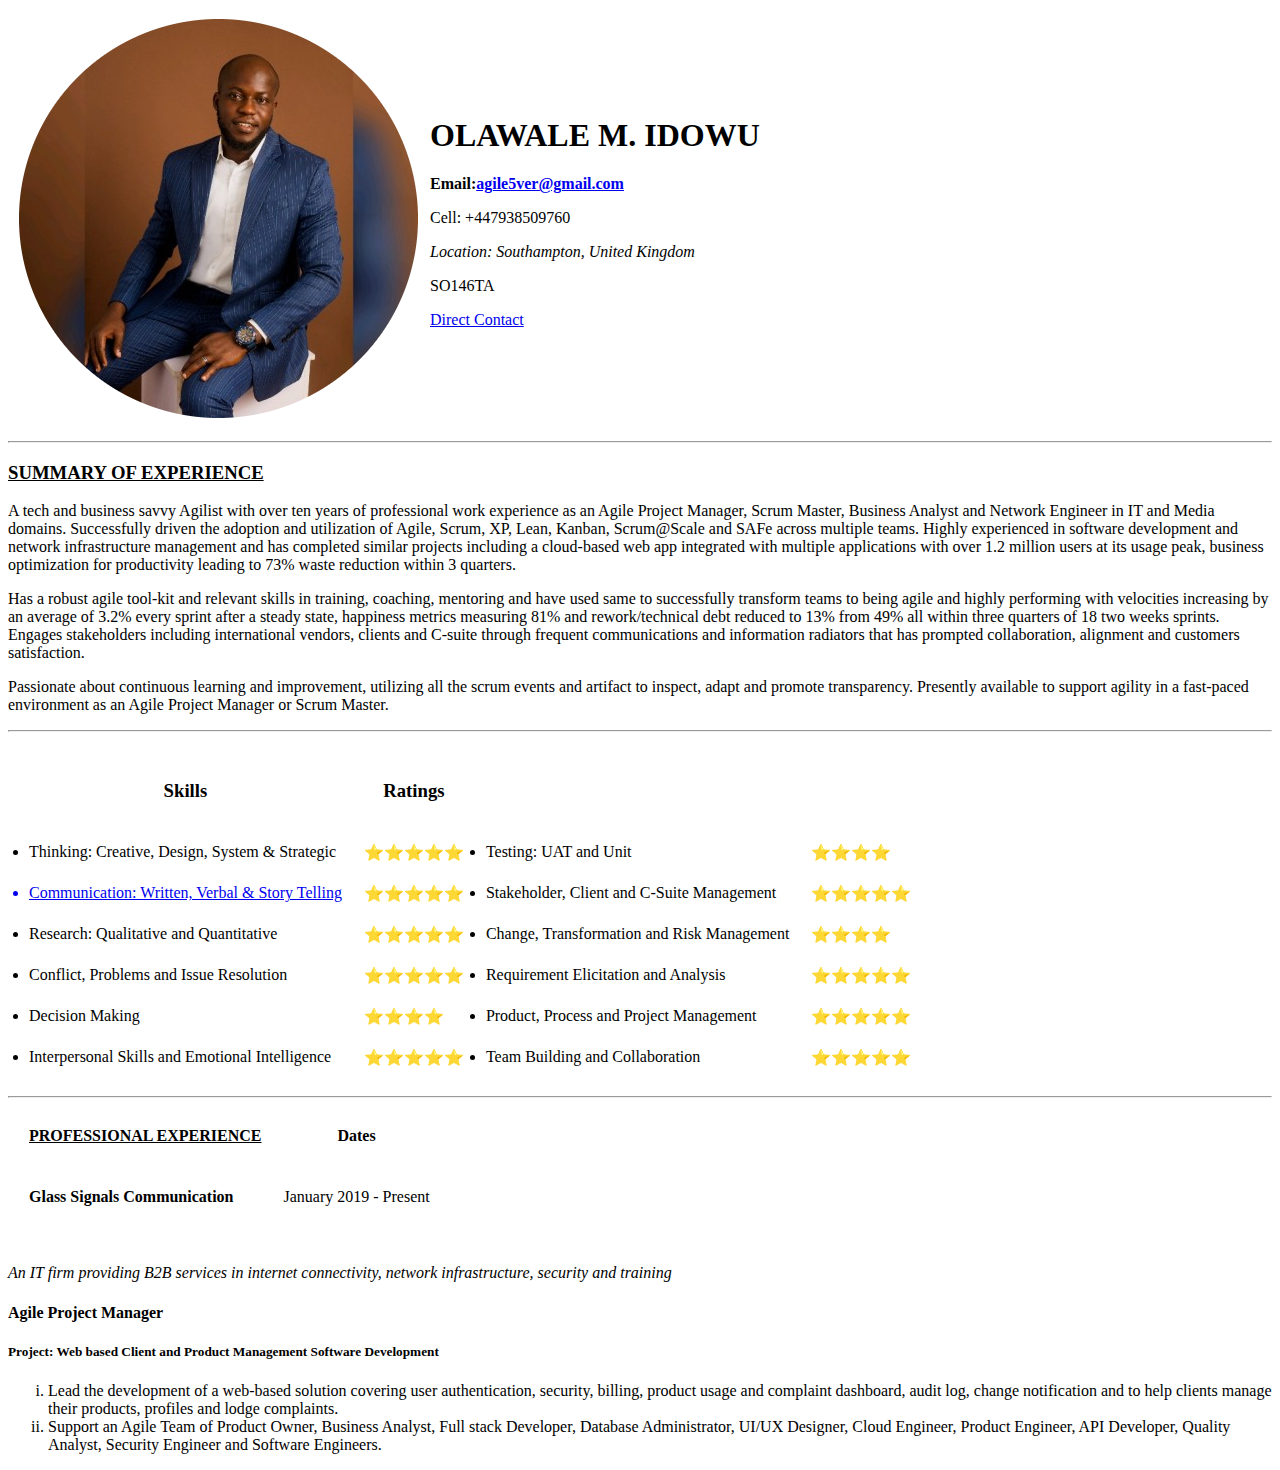
==== Index.html @ fff6af99 "Add initial CV Website site" ====
<!DOCTYPE html>
<html lang="en" dir="ltr">

<head>
  <meta charset="utf-8">
  <title>Olawale's Curriculum Vitae</title>
</head>

<body>
  <table cellspacing="10">
    <tr>
      <td><img src="Images\img-modified.png" alt="Olawale Profile Picture"></td>
      <td><h1>OLAWALE M. IDOWU</h1>
      <p><strong>Email:<a href="https://mail.google.com/mail/u/3/#inbox">agile5ver@gmail.com</a></strong></p><p>Cell: +447938509760</p> <p><em>Location: Southampton, United Kingdom</em></p><p>SO146TA</p><p><a href="contact-me.html">Direct Contact</a></p></td>
    </tr>
  </table>
  <hr>
  <h3><u>SUMMARY OF EXPERIENCE</u></h3>
  <p>A tech and business savvy Agilist with over ten years of professional work experience as an Agile Project Manager, Scrum Master,
    Business Analyst and Network Engineer in IT and Media domains. Successfully driven the adoption and utilization of Agile, Scrum, XP,
    Lean, Kanban, Scrum@Scale and SAFe across multiple teams. Highly experienced in software development and network infrastructure
    management and has completed similar projects including a cloud-based web app integrated with multiple applications with over 1.2
    million users at its usage peak, business optimization for productivity leading to 73% waste reduction within 3 quarters.</p>
  <p>Has a robust agile tool-kit and relevant skills in training, coaching, mentoring and have used same to successfully transform teams to
    being agile and highly performing with velocities increasing by an average of 3.2% every sprint after a steady state, happiness metrics
    measuring 81% and rework/technical debt reduced to 13% from 49% all within three quarters of 18 two weeks sprints. Engages
    stakeholders including international vendors, clients and C-suite through frequent communications and information radiators that has
    prompted collaboration, alignment and customers satisfaction.</p>
  <p>Passionate about continuous learning and improvement, utilizing all the scrum events and artifact to inspect, adapt and promote
    transparency. Presently available to support agility in a fast-paced environment as an Agile Project Manager or Scrum Master.</p>
    <hr>
  <table cellspacing="20">
    <thead>
      <th><h3>Skills</h3></th>
      <th><h3>Ratings</h3></th>
    </thead>
    <tbody>
      <td><li>Thinking: Creative, Design, System & Strategic</li></td>
      <td>⭐⭐⭐⭐⭐</td>
      <td><li>Testing: UAT and Unit</li></td>
      <td>⭐⭐⭐⭐</td>
    </tbody>
    <tbody>
      <td><a href="https://www.youtube.com/channel/UC9rRiWQBwFLIknT3ATTuCwA">
        <li>Communication: Written, Verbal & Story Telling</li>
      </a></td>
      <td>⭐⭐⭐⭐⭐</td>
      <td><li>Stakeholder, Client and C-Suite Management</li></td>
      <td>⭐⭐⭐⭐⭐</td>
    </tbody>
    <tbody>
        <td><li>Research: Qualitative and Quantitative</li></td>
        <td>⭐⭐⭐⭐⭐</td>
        <td><li>Change, Transformation and Risk Management</li></td>
        <td>⭐⭐⭐⭐</td>
    </tbody>
    <tbody>
      <td><li>Conflict, Problems and Issue Resolution</li></td>
      <td>⭐⭐⭐⭐⭐</td>
      <td><li>Requirement Elicitation and Analysis</li></td>
      <td>⭐⭐⭐⭐⭐</td>
    </tbody>
    <tbody>
      <td><li>Decision Making</li></td>
      <td>⭐⭐⭐⭐</td>
      <td><li>Product, Process and Project Management</li></td>
      <td>⭐⭐⭐⭐⭐</td>
    </tbody>
    <tbody>
      <td><li>Interpersonal Skills and Emotional Intelligence</li></td>
      <td>⭐⭐⭐⭐⭐</td>
      <td><li>Team Building and Collaboration</li></td>
      <td>⭐⭐⭐⭐⭐</td>
    </tbody>
  </table>
  <hr>
  <table cellspacing="20">
    <thead>
      <th><u>PROFESSIONAL EXPERIENCE</u></th>
      <th>Dates</th>
    </thead>
    <tbody>
      <td><h4>Glass Signals Communication</h4></td>
      <td>January 2019 - Present</td>
    </tbody>
  </table>
  <p><em>An IT firm providing B2B services in internet connectivity, network infrastructure, security and training</em></p>
  <h4>Agile Project Manager</h4>
  <h5>Project: Web based Client and Product Management Software Development</h5>
  <ol type="i">
    <li>Lead the development of a web-based solution covering user authentication, security, billing, product usage and complaint
      dashboard, audit log, change notification and to help clients manage their products, profiles and lodge complaints.</li>
    <li>Support an Agile Team of Product Owner, Business Analyst, Full stack Developer, Database Administrator, UI/UX Designer,
      Cloud Engineer, Product Engineer, API Developer, Quality Analyst, Security Engineer and Software Engineers.</li>
  </ol>

</body>

</html>
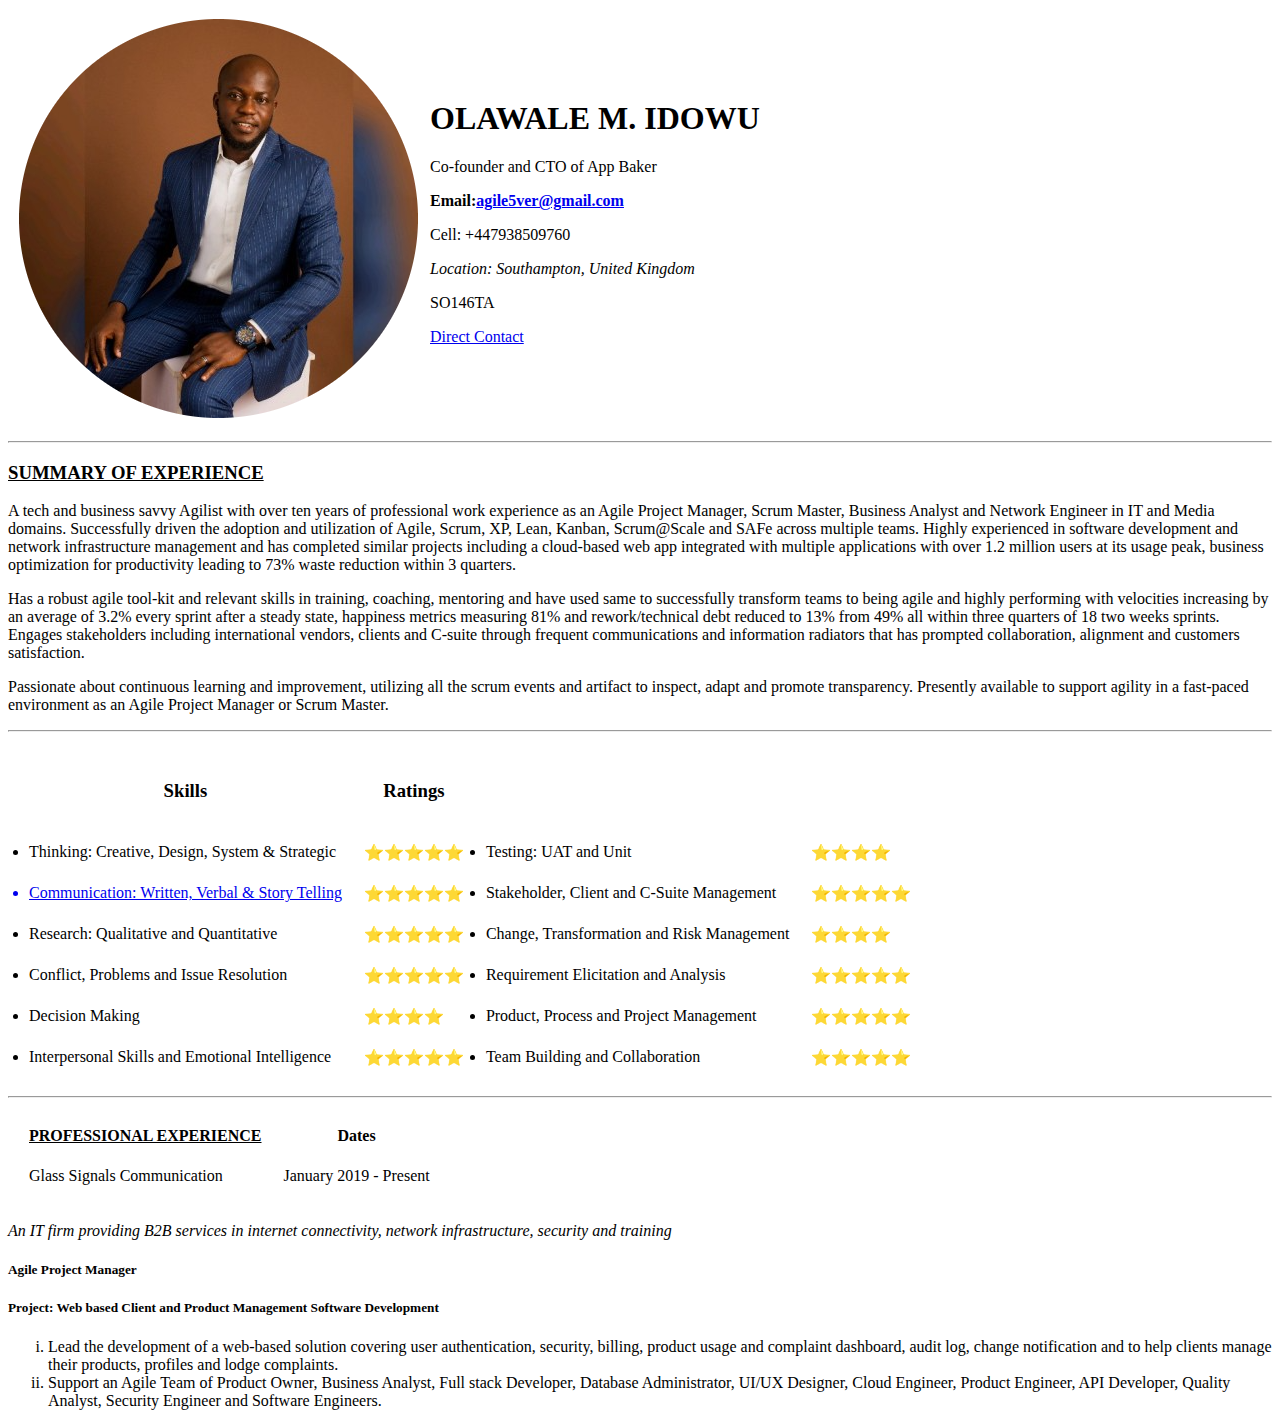
==== commit f69435ea: "Add files via upload" ====
--- a/Index.html
+++ b/Index.html
@@ -4,72 +4,106 @@
 <head>
   <meta charset="utf-8">
   <title>Olawale's Curriculum Vitae</title>
+  <link rel="stylesheet" href="css/style.css">
 </head>
 
 <body>
   <table cellspacing="10">
     <tr>
       <td><img src="Images\img-modified.png" alt="Olawale Profile Picture"></td>
-      <td><h1>OLAWALE M. IDOWU</h1>
-      <p><strong>Email:<a href="https://mail.google.com/mail/u/3/#inbox">agile5ver@gmail.com</a></strong></p><p>Cell: +447938509760</p> <p><em>Location: Southampton, United Kingdom</em></p><p>SO146TA</p><p><a href="contact-me.html">Direct Contact</a></p></td>
+      <td>
+        <h1>OLAWALE M. IDOWU</h1>
+        <p class="p3">Co-founder and CTO of App Baker</p>
+        <p><strong>Email:<a href="https://mail.google.com/mail/u/3/#inbox">agile5ver@gmail.com</a></strong></p>
+        <p>Cell: +447938509760</p>
+        <p><em>Location: Southampton, United Kingdom</em></p>
+        <p>SO146TA</p>
+        <p><a href="contact-me.html">Direct Contact</a></p>
+      </td>
     </tr>
   </table>
   <hr>
   <h3><u>SUMMARY OF EXPERIENCE</u></h3>
-  <p>A tech and business savvy Agilist with over ten years of professional work experience as an Agile Project Manager, Scrum Master,
+  <p class="p1">A tech and business savvy Agilist with over ten years of professional work experience as an Agile Project Manager, Scrum Master,
     Business Analyst and Network Engineer in IT and Media domains. Successfully driven the adoption and utilization of Agile, Scrum, XP,
     Lean, Kanban, Scrum@Scale and SAFe across multiple teams. Highly experienced in software development and network infrastructure
     management and has completed similar projects including a cloud-based web app integrated with multiple applications with over 1.2
     million users at its usage peak, business optimization for productivity leading to 73% waste reduction within 3 quarters.</p>
-  <p>Has a robust agile tool-kit and relevant skills in training, coaching, mentoring and have used same to successfully transform teams to
+  <p class="p1">Has a robust agile tool-kit and relevant skills in training, coaching, mentoring and have used same to successfully transform teams to
     being agile and highly performing with velocities increasing by an average of 3.2% every sprint after a steady state, happiness metrics
     measuring 81% and rework/technical debt reduced to 13% from 49% all within three quarters of 18 two weeks sprints. Engages
     stakeholders including international vendors, clients and C-suite through frequent communications and information radiators that has
     prompted collaboration, alignment and customers satisfaction.</p>
-  <p>Passionate about continuous learning and improvement, utilizing all the scrum events and artifact to inspect, adapt and promote
+  <p class="p1">Passionate about continuous learning and improvement, utilizing all the scrum events and artifact to inspect, adapt and promote
     transparency. Presently available to support agility in a fast-paced environment as an Agile Project Manager or Scrum Master.</p>
-    <hr>
-  <table cellspacing="20">
+  <hr>
+  <table class="t1" cellspacing="20">
     <thead>
-      <th><h3>Skills</h3></th>
-      <th><h3>Ratings</h3></th>
+      <th>
+        <h3>Skills</h3>
+      </th>
+      <th>
+        <h3>Ratings</h3>
+      </th>
     </thead>
     <tbody>
-      <td><li>Thinking: Creative, Design, System & Strategic</li></td>
+      <td>
+        <li>Thinking: Creative, Design, System & Strategic</li>
+      </td>
       <td>⭐⭐⭐⭐⭐</td>
-      <td><li>Testing: UAT and Unit</li></td>
+      <td>
+        <li>Testing: UAT and Unit</li>
+      </td>
       <td>⭐⭐⭐⭐</td>
     </tbody>
     <tbody>
       <td><a href="https://www.youtube.com/channel/UC9rRiWQBwFLIknT3ATTuCwA">
-        <li>Communication: Written, Verbal & Story Telling</li>
-      </a></td>
+          <li>Communication: Written, Verbal & Story Telling</li>
+        </a></td>
       <td>⭐⭐⭐⭐⭐</td>
-      <td><li>Stakeholder, Client and C-Suite Management</li></td>
+      <td>
+        <li>Stakeholder, Client and C-Suite Management</li>
+      </td>
       <td>⭐⭐⭐⭐⭐</td>
     </tbody>
     <tbody>
-        <td><li>Research: Qualitative and Quantitative</li></td>
-        <td>⭐⭐⭐⭐⭐</td>
-        <td><li>Change, Transformation and Risk Management</li></td>
-        <td>⭐⭐⭐⭐</td>
+      <td>
+        <li>Research: Qualitative and Quantitative</li>
+      </td>
+      <td>⭐⭐⭐⭐⭐</td>
+      <td>
+        <li>Change, Transformation and Risk Management</li>
+      </td>
+      <td>⭐⭐⭐⭐</td>
     </tbody>
     <tbody>
-      <td><li>Conflict, Problems and Issue Resolution</li></td>
+      <td>
+        <li>Conflict, Problems and Issue Resolution</li>
+      </td>
       <td>⭐⭐⭐⭐⭐</td>
-      <td><li>Requirement Elicitation and Analysis</li></td>
+      <td>
+        <li>Requirement Elicitation and Analysis</li>
+      </td>
       <td>⭐⭐⭐⭐⭐</td>
     </tbody>
     <tbody>
-      <td><li>Decision Making</li></td>
+      <td>
+        <li>Decision Making</li>
+      </td>
       <td>⭐⭐⭐⭐</td>
-      <td><li>Product, Process and Project Management</li></td>
+      <td>
+        <li>Product, Process and Project Management</li>
+      </td>
       <td>⭐⭐⭐⭐⭐</td>
     </tbody>
     <tbody>
-      <td><li>Interpersonal Skills and Emotional Intelligence</li></td>
+      <td>
+        <li>Interpersonal Skills and Emotional Intelligence</li>
+      </td>
       <td>⭐⭐⭐⭐⭐</td>
-      <td><li>Team Building and Collaboration</li></td>
+      <td>
+        <li>Team Building and Collaboration</li>
+      </td>
       <td>⭐⭐⭐⭐⭐</td>
     </tbody>
   </table>
@@ -80,12 +114,12 @@
       <th>Dates</th>
     </thead>
     <tbody>
-      <td><h4>Glass Signals Communication</h4></td>
+      <td>Glass Signals Communication</td>
       <td>January 2019 - Present</td>
     </tbody>
   </table>
-  <p><em>An IT firm providing B2B services in internet connectivity, network infrastructure, security and training</em></p>
-  <h4>Agile Project Manager</h4>
+  <p class="p4"><em>An IT firm providing B2B services in internet connectivity, network infrastructure, security and training</em></p>
+  <h5>Agile Project Manager</h5>
   <h5>Project: Web based Client and Product Management Software Development</h5>
   <ol type="i">
     <li>Lead the development of a web-based solution covering user authentication, security, billing, product usage and complaint
